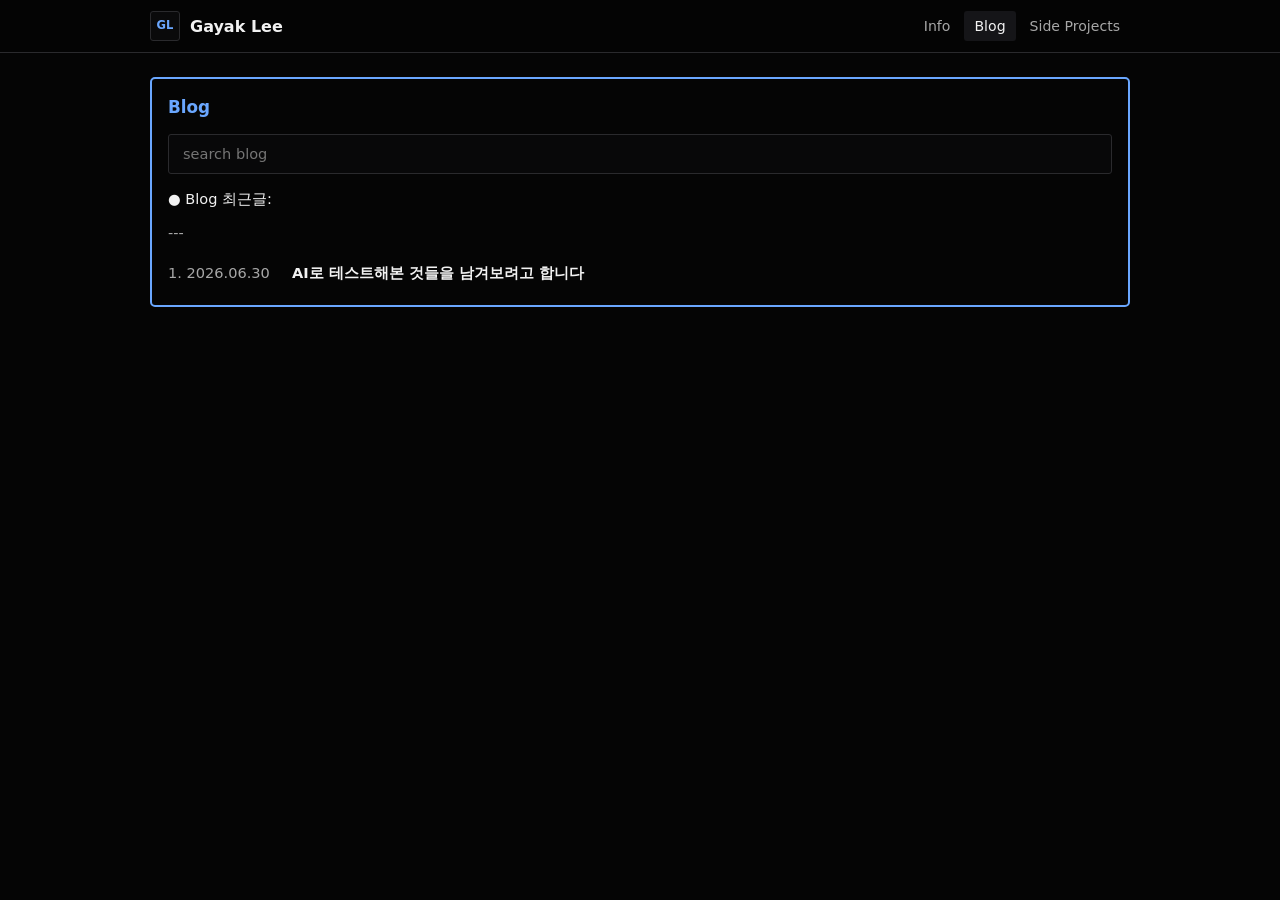
==== blog.html @ c298615c "Initial blog site" ====
<!doctype html>
<html lang="ko">
<head>
  <meta charset="utf-8">
  <meta name="viewport" content="width=device-width, initial-scale=1">
  <title>Blog - Gayak Lee</title>
  <link rel="icon" href="favicon.ico" sizes="any">
  <link rel="icon" type="image/png" href="assets/favicon-32.png">
  <link rel="apple-touch-icon" href="assets/favicon-180.png">
  <link rel="stylesheet" href="style.css">
</head>
<body>
  <header class="site-header">
    <nav class="nav wrap" aria-label="Main navigation">
      <a class="brand" href="index.html"><span class="brand-mark">GL</span><span>Gayak Lee</span></a>
      <div class="links">
        <a href="info.html">Info</a>
        <a href="blog.html" aria-current="page">Blog</a>
        <a href="projects.html">Side Projects</a>
      </div>
    </nav>
  </header>

  <main class="wrap">
    <section class="terminal-page">
      <div class="answer-log">
        <p class="terminal-page-title">Blog</p>
        <div class="search terminal-search">
          <input id="searchInput" type="search" placeholder="search blog" autocomplete="off">
        </div>
        <div id="postList"></div>
        <button id="loadMore" class="load-more" type="button">더 보기</button>
      </div>
    </section>
  </main>

  <script>
    const posts = [
      { title: "AI로 테스트해본 것들을 남겨보려고 합니다", date: "2026.06.30", href: "posts/1.html", excerpt: "포장된 이야기가 아니라 실제로 써보고 느낀 후기를 남겨보려고 합니다." }
    ];

    const pageSize = 3;
    let shown = pageSize;
    let query = "";
    const list = document.getElementById("postList");
    const button = document.getElementById("loadMore");
    const input = document.getElementById("searchInput");

    function filteredPosts() {
      const q = query.trim().toLowerCase();
      if (!q) return posts;
      return posts.filter((post) => `${post.title} ${post.date} ${post.excerpt}`.toLowerCase().includes(q));
    }

    function render() {
      const items = filteredPosts();
      const visible = items.slice(0, shown);
      list.innerHTML = `
        <p class="answer-title">● Blog 최근글:</p>
        <p class="answer-rule">---</p>
        <div class="answer-group">
          ${visible.map((post, index) => `
            <a class="answer-row" href="${post.href}">
              <span>${index + 1}. ${post.date}</span>
              <strong>${post.title}</strong>
            </a>
          `).join("")}
        </div>
      `;
      if (!visible.length) list.innerHTML = '<div class="empty">검색 결과가 없습니다.</div>';
      button.style.display = shown < items.length ? "block" : "none";
    }

    input.addEventListener("input", (event) => {
      query = event.target.value;
      shown = pageSize;
      render();
    });

    button.addEventListener("click", () => {
      shown += pageSize;
      render();
    });

    window.addEventListener("scroll", () => {
      if (button.style.display === "none") return;
      if (window.innerHeight + window.scrollY >= document.body.offsetHeight - 220) {
        shown += pageSize;
        render();
      }
    }, { passive: true });

    render();
  </script>
</body>
</html>
---- style.css ----
:root {
  color-scheme: dark;
  --bg: #050505;
  --panel: #0b0b0c;
  --panel-soft: #111113;
  --ink: #f2f2f2;
  --muted: #a7a7a7;
  --dim: #6f6f6f;
  --line: #2a2a2d;
  --accent: #6aa7ff;
  --blue: #6aa7ff;
  --warn: #d0d0d0;
  --bad: #b9b9b9;
}

* {
  box-sizing: border-box;
}

html {
  scroll-behavior: smooth;
}

body {
  margin: 0;
  background: var(--bg);
  color: var(--ink);
  font-family: Inter, ui-sans-serif, system-ui, -apple-system, BlinkMacSystemFont, "Segoe UI", sans-serif;
  letter-spacing: 0;
}

a {
  color: inherit;
  text-decoration: none;
}

.wrap {
  width: min(980px, calc(100% - 32px));
  margin: 0 auto;
}

.site-header {
  position: sticky;
  top: 0;
  z-index: 20;
  border-bottom: 1px solid var(--line);
  background: rgba(5, 5, 5, 0.92);
  backdrop-filter: blur(8px);
}

.nav {
  display: flex;
  align-items: center;
  justify-content: space-between;
  min-height: 52px;
  gap: 18px;
}

.brand {
  display: inline-flex;
  align-items: center;
  gap: 10px;
  font-weight: 800;
}

.brand-mark {
  display: grid;
  width: 30px;
  height: 30px;
  place-items: center;
  border: 1px solid var(--line);
  border-radius: 3px;
  background: #0a0a0b;
  color: var(--accent);
  font: 800 0.72rem/1 Inter, ui-sans-serif, system-ui, sans-serif;
}

.links {
  display: flex;
  align-items: center;
  gap: 4px;
}

.links a {
  padding: 7px 10px;
  border-radius: 3px;
  color: var(--muted);
  font-size: 0.88rem;
}

.links a:hover,
.links a[aria-current="page"] {
  background: #151518;
  color: var(--ink);
}

main {
  padding: 24px 0 56px;
}

.hero {
  display: grid;
  grid-template-areas:
    "body side"
    "recent recent";
  grid-template-columns: minmax(0, 1fr) 216px;
  gap: 0;
  padding: 0;
  border: 2px solid var(--accent);
  border-radius: 5px;
  background: #050505;
  box-shadow: 0 18px 60px rgba(0, 0, 0, 0.48);
}

.hero > .social-icons {
  display: none;
}

.eyebrow {
  margin: 0 0 8px;
  color: var(--accent);
  font: 750 0.82rem/1.4 Inter, ui-sans-serif, system-ui, sans-serif;
}

h1 {
  margin: 0;
  font-size: clamp(1.85rem, 4.5vw, 2.8rem);
  line-height: 1.02;
  letter-spacing: 0;
}

.lead {
  max-width: 640px;
  margin: 10px 0 0;
  color: var(--muted);
  font-size: 0.95rem;
  line-height: 1.56;
  word-break: keep-all;
}

.hero-actions {
  display: flex;
  flex-wrap: wrap;
  gap: 8px;
  margin-top: 14px;
}

.button {
  display: inline-flex;
  align-items: center;
  min-height: 36px;
  padding: 0 12px;
  border: 1px solid var(--line);
  border-radius: 3px;
  color: var(--muted);
  font-size: 0.9rem;
}

.button.primary {
  border-color: rgba(106, 167, 255, 0.62);
  color: var(--accent);
}

.grid {
  display: grid;
  grid-template-columns: minmax(0, 1fr) 280px;
  gap: 14px;
  align-items: start;
  margin-top: 14px;
}

.grid.single {
  grid-template-columns: 1fr;
}

.section {
  border: 1px solid var(--line);
  border-radius: 4px;
  background: var(--panel);
  overflow: hidden;
}

.terminal-section {
  border: 2px solid var(--accent);
  border-radius: 5px;
  background: #050505;
}

.terminal-recent {
  grid-area: recent;
  border-top: 1px solid var(--accent);
  padding: 14px 16px 16px;
}

.terminal-recent .section-head {
  border-bottom-color: var(--line);
  background: #080809;
}

.terminal-recent .item {
  border-bottom-color: #20242a;
}

.answer-log {
  color: var(--ink);
  font-size: 0.91rem;
  line-height: 1.5;
}

.answer-title,
.answer-rule {
  margin: 0 0 12px;
}

.answer-rule {
  color: var(--muted);
}

.answer-group {
  margin-top: 18px;
}

.answer-group h2 {
  margin: 0 0 10px;
  color: var(--ink);
  font-size: 0.96rem;
  line-height: 1.35;
}

.answer-row {
  display: grid;
  grid-template-columns: 112px minmax(0, 1fr);
  gap: 12px;
  width: fit-content;
  max-width: 100%;
  margin: 5px 0;
  color: var(--ink);
}

.answer-row span {
  color: var(--muted);
}

.answer-row strong {
  color: var(--ink);
  font-weight: 750;
}

.answer-row:hover strong {
  color: var(--blue);
}

.terminal-section .section-head {
  border-bottom-color: var(--line);
  background: #080809;
}

.terminal-section .item {
  border-bottom-color: #20242a;
}

.section-head {
  display: flex;
  align-items: baseline;
  justify-content: space-between;
  gap: 16px;
  padding: 12px 14px;
  border-bottom: 1px solid var(--line);
}

.section-head h2 {
  margin: 0;
  font-size: 1rem;
}

.section-head p {
  margin: 0;
  color: var(--dim);
  font-size: 0.82rem;
}

.list {
  display: grid;
}

.item {
  display: grid;
  grid-template-columns: 96px minmax(0, 1fr);
  gap: 12px;
  padding: 12px 14px;
  border-bottom: 1px solid var(--line);
}

.item:last-child {
  border-bottom: 0;
}

.item:hover {
  background: #111113;
}

.meta {
  color: var(--dim);
  font: 750 0.78rem/1.45 Inter, ui-sans-serif, system-ui, sans-serif;
}

h2,
h3 {
  letter-spacing: 0;
}

.item h3 {
  margin: 0 0 7px;
  font-size: 0.96rem;
  line-height: 1.35;
}

.item p,
.note p,
.article p,
.project-intro p {
  margin: 0;
  color: var(--muted);
  font-size: 0.9rem;
  line-height: 1.55;
  word-break: keep-all;
}

.note {
  padding: 12px 14px;
  border-bottom: 1px solid var(--line);
}

.note:last-child {
  border-bottom: 0;
}

.note strong {
  display: block;
  margin-bottom: 7px;
  color: var(--ink);
  font-size: 0.95rem;
}

.status {
  display: inline-flex;
  margin-top: 9px;
  color: var(--dim);
  font: 750 0.78rem/1.4 Inter, ui-sans-serif, system-ui, sans-serif;
}

.status.run {
  color: var(--accent);
}

.status.hold {
  color: var(--warn);
}

.status.drop {
  color: var(--bad);
}

.page-title {
  padding: 18px 0 14px;
  border-bottom: 1px solid var(--line);
}

.page-title .eyebrow {
  margin-bottom: 10px;
}

.content {
  max-width: 720px;
  margin-top: 14px;
}

.article {
  padding: 16px 0;
}

.article h2 {
  margin: 28px 0 10px;
  font-size: 1.1rem;
}

.article p {
  margin-bottom: 13px;
  color: #c6cdd2;
  font-size: 0.95rem;
}

.topic-spacer {
  height: 2.8rem;
}

.search {
  padding: 12px 14px;
  border-bottom: 1px solid var(--line);
}

.search input {
  width: 100%;
  min-height: 40px;
  padding: 0 14px;
  border: 1px solid var(--line);
  border-radius: 9px;
  outline: none;
  background: #0d1012;
  color: var(--ink);
  font: inherit;
}

.search input:focus {
  border-color: rgba(106, 167, 255, 0.66);
}

.load-more {
  width: calc(100% - 32px);
  min-height: 40px;
  margin: 14px 16px 16px;
  border: 1px solid var(--line);
  border-radius: 9px;
  background: transparent;
  color: var(--accent);
  cursor: pointer;
  font-weight: 750;
}

.load-more:hover {
  background: rgba(106, 167, 255, 0.08);
}

.project-intro {
  padding: 16px;
  border: 1px solid var(--line);
  border-radius: 4px;
  background: var(--panel);
}

.project-intro h1 {
  margin-bottom: 10px;
  font-size: clamp(1.55rem, 3.5vw, 2.25rem);
}

.shot {
  margin-top: 16px;
  border: 1px solid var(--line);
  border-radius: 4px;
  overflow: hidden;
  background: #0c0f11;
}

.shot img {
  display: block;
  width: 100%;
  height: auto;
}

.shot-box {
  display: grid;
  min-height: 250px;
  place-items: center;
  color: var(--dim);
  background:
    linear-gradient(135deg, rgba(126, 182, 255, 0.12), transparent 45%),
    repeating-linear-gradient(90deg, #15191d 0 1px, transparent 1px 42px),
    repeating-linear-gradient(0deg, #15191d 0 1px, transparent 1px 42px);
}

.project-grid {
  display: grid;
  grid-template-columns: repeat(2, minmax(0, 1fr));
  gap: 18px 14px;
  padding: 14px;
}

.project-card {
  display: block;
}

.project-card:hover .thumb {
  border-color: #3a4249;
  filter: brightness(1.08);
}

.thumb {
  position: relative;
  aspect-ratio: 16 / 9;
  overflow: hidden;
  border: 1px solid var(--line);
  border-radius: 4px;
  background: #050607;
}

.thumb img {
  display: block;
  width: 100%;
  height: 100%;
  object-fit: cover;
}

.thumb-badge {
  position: absolute;
  right: 8px;
  bottom: 8px;
  padding: 3px 6px;
  border-radius: 2px;
  background: rgba(0, 0, 0, 0.74);
  color: #fff;
  font: 750 0.72rem/1.2 Inter, ui-sans-serif, system-ui, sans-serif;
}

.terminal-bar {
  display: flex;
  align-items: center;
  gap: 8px;
  width: fit-content;
  min-height: 0;
  margin-left: 24px;
  padding: 0 10px;
  background: #050505;
  color: var(--muted);
  font-size: 0.86rem;
  transform: translateY(-11px);
}

.terminal-body {
  grid-area: body;
  display: grid;
  min-height: 188px;
  place-items: center;
  padding: 18px 18px 14px;
  text-align: center;
}

.prompt {
  margin: 0;
  color: var(--accent);
  font-size: 0.82rem;
}

.terminal-welcome {
  margin: 0 0 14px;
  color: var(--ink);
  font-size: clamp(1.05rem, 2.4vw, 1.25rem);
  line-height: 1.16;
}

.profile-line {
  margin: 12px 0 0;
  color: var(--ink);
  font-size: clamp(1rem, 2.4vw, 1.3rem);
  line-height: 1.15;
}

.ascii-mark {
  display: none;
}

.terminal-profile {
  width: 70px;
  height: 70px;
  margin: 2px auto 14px;
  border: 1px solid var(--accent);
  border-radius: 6px;
  object-fit: cover;
  background: #000;
}

.terminal-path {
  max-width: 100%;
  margin: 16px 0 0;
  color: var(--muted);
  font-size: 0.86rem;
  line-height: 1.3;
}

.terminal-side {
  grid-area: side;
  display: grid;
  align-content: start;
  min-height: 188px;
  padding: 12px 14px;
  border-left: 1px solid var(--accent);
}

.terminal-side h2 {
  margin: 0 0 8px;
  color: var(--accent);
  font-size: 0.92rem;
  line-height: 1.2;
}

.terminal-side p,
.terminal-side a {
  margin: 0;
  color: var(--ink);
  font-size: 0.86rem;
  line-height: 1.35;
}

.terminal-side a:hover {
  color: var(--blue);
}

.terminal-side hr {
  width: 100%;
  margin: 10px 0;
  border: 0;
  border-top: 1px solid var(--accent);
}

.terminal-side .muted {
  color: var(--ink);
}

.account-icons {
  display: flex;
  gap: 8px;
  margin: 2px 0 2px;
}

.terminal-side .icon-link {
  width: 32px;
  height: 32px;
}

.terminal-side .icon-link svg {
  width: 16px;
  height: 16px;
}

.terminal-page {
  border: 2px solid var(--accent);
  border-radius: 5px;
  background: #050505;
  padding: 16px;
}

.terminal-page-title {
  margin: 0 0 14px;
  color: var(--accent);
  font-size: 1.05rem;
  font-weight: 800;
}

.terminal-page-line {
  margin: 0 0 8px;
  color: var(--ink);
  font-size: 1rem;
  font-weight: 800;
}

.info-icons {
  margin-top: 16px;
}

.terminal-search {
  padding: 0;
  margin: 0 0 14px;
  border-bottom: 0;
}

.terminal-search input {
  border-radius: 3px;
  background: #080809;
}

.terminal-project-grid {
  padding: 0;
}

.social-icons {
  display: flex;
  flex-wrap: wrap;
  gap: 8px;
  margin-top: 16px;
}

.icon-link {
  display: inline-grid;
  width: 38px;
  height: 38px;
  place-items: center;
  border: 1px solid var(--line);
  border-radius: 4px;
  background: #080809;
  color: var(--muted);
}

.icon-link:hover {
  border-color: rgba(106, 167, 255, 0.62);
  color: var(--accent);
  background: #09111f;
}

.icon-link svg {
  width: 18px;
  height: 18px;
  fill: currentColor;
}

.project-card h3 {
  margin: 9px 0 3px;
  font-size: 0.96rem;
  line-height: 1.34;
}

.project-title-row,
.project-heading-row {
  display: flex;
  align-items: center;
  justify-content: flex-start;
  gap: 10px;
}

.project-heading-row .terminal-page-title {
  margin-bottom: 0;
}

.status-badge {
  display: inline-flex;
  align-items: center;
  min-height: 22px;
  padding: 2px 7px;
  border: 1px solid var(--line);
  border-radius: 999px;
  color: var(--muted);
  font-size: 0.72rem;
  font-weight: 750;
  white-space: nowrap;
}

.project-summary {
  display: grid;
  gap: 10px;
  margin-top: 16px;
}

.project-summary .thumb-badge {
  position: static;
  width: fit-content;
  background: #080809;
}

.project-summary p {
  margin: 0;
  color: var(--ink);
  line-height: 1.6;
  word-break: keep-all;
}

.project-card p {
  margin: 0;
  color: var(--muted);
  font-size: 0.84rem;
  line-height: 1.45;
  word-break: keep-all;
}

.back {
  display: inline-flex;
  margin-top: 18px;
  color: var(--accent);
  font-size: 0.92rem;
}

.empty {
  padding: 18px 16px;
  color: var(--muted);
}

.empty-line {
  margin: 0;
  color: var(--muted);
}

footer {
  margin-top: 24px;
  color: var(--dim);
  font-size: 0.84rem;
  text-align: center;
}

@media (max-width: 820px) {
  .grid {
    grid-template-columns: 1fr;
  }
}

@media (max-width: 620px) {
  .wrap {
    width: min(100% - 24px, 940px);
  }

  .nav {
    min-height: auto;
    padding: 12px 0;
    align-items: flex-start;
    flex-direction: column;
  }

  .links {
    width: 100%;
  }

  .links a {
    flex: 1;
    text-align: center;
  }

  main {
    padding-top: 22px;
  }

  .hero {
    grid-template-areas:
      "body"
      "side"
      "recent";
    grid-template-columns: 1fr;
  }

  .terminal-body {
    min-height: 160px;
  }

  .terminal-side {
    min-height: auto;
    border-top: 1px solid var(--accent);
    border-left: 0;
  }

  .item {
    grid-template-columns: 1fr;
  }

  .project-grid {
    grid-template-columns: 1fr;
    padding: 12px;
  }
}
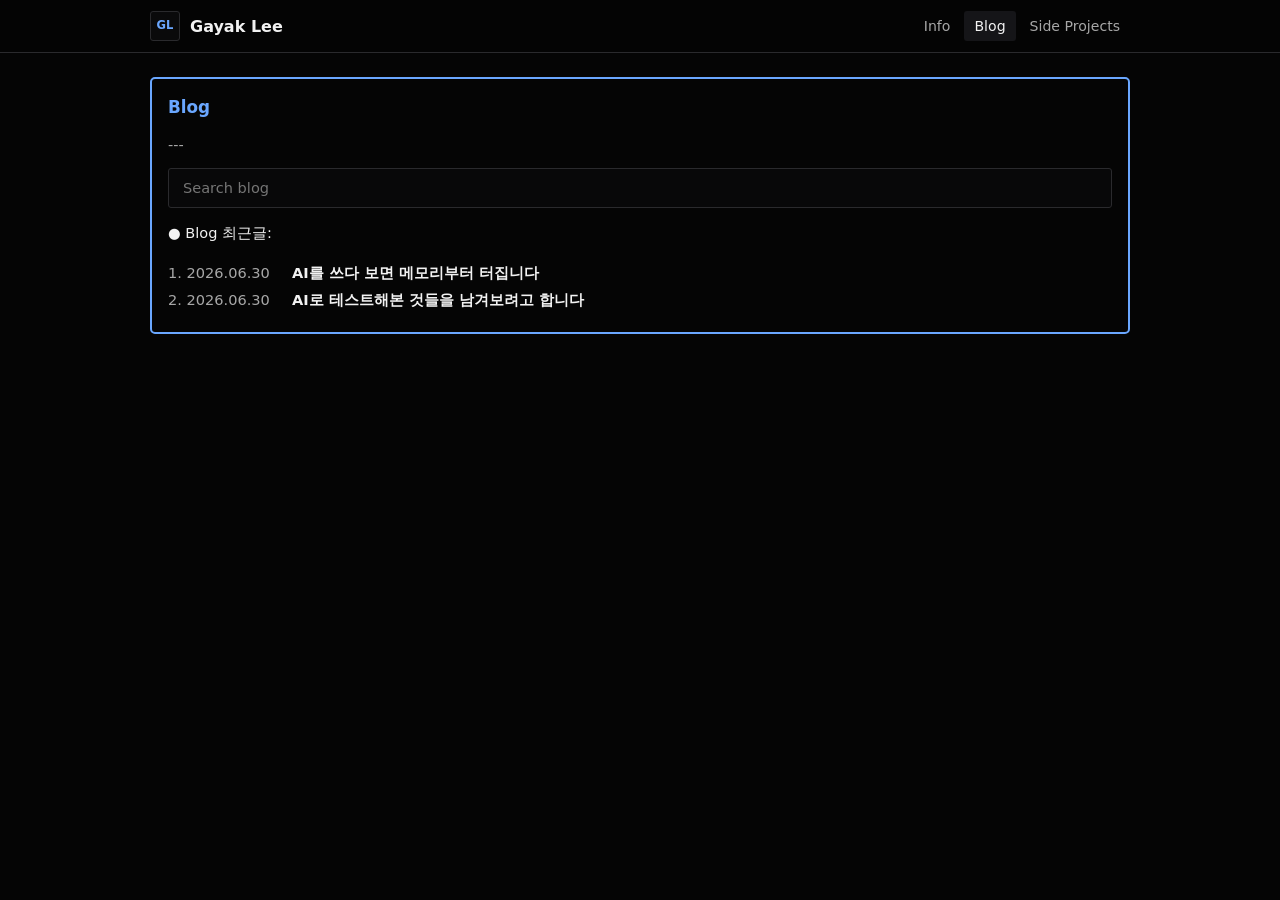
==== commit 7b5905e2: "Add second blog post and info banner" ====
--- a/blog.html
+++ b/blog.html
@@ -25,8 +25,9 @@
     <section class="terminal-page">
       <div class="answer-log">
         <p class="terminal-page-title">Blog</p>
+        <p class="answer-rule">---</p>
         <div class="search terminal-search">
-          <input id="searchInput" type="search" placeholder="search blog" autocomplete="off">
+          <input id="searchInput" type="search" placeholder="Search blog" autocomplete="off">
         </div>
         <div id="postList"></div>
         <button id="loadMore" class="load-more" type="button">더 보기</button>
@@ -36,6 +37,7 @@
 
   <script>
     const posts = [
+      { title: "AI를 쓰다 보면 메모리부터 터집니다", date: "2026.06.30", href: "posts/2.html", excerpt: "AI 도구를 쓰면서 메모리와 저장공간 관리까지 신경 쓰게 된 후기입니다." },
       { title: "AI로 테스트해본 것들을 남겨보려고 합니다", date: "2026.06.30", href: "posts/1.html", excerpt: "포장된 이야기가 아니라 실제로 써보고 느낀 후기를 남겨보려고 합니다." }
     ];
 
@@ -57,7 +59,6 @@
       const visible = items.slice(0, shown);
       list.innerHTML = `
         <p class="answer-title">● Blog 최근글:</p>
-        <p class="answer-rule">---</p>
         <div class="answer-group">
           ${visible.map((post, index) => `
             <a class="answer-row" href="${post.href}">
@@ -67,7 +68,12 @@
           `).join("")}
         </div>
       `;
-      if (!visible.length) list.innerHTML = '<div class="empty">검색 결과가 없습니다.</div>';
+      if (!visible.length) {
+        list.innerHTML = `
+          <p class="answer-title">● Blog 최근글:</p>
+          <div class="empty">검색 결과가 없습니다.</div>
+        `;
+      }
       button.style.display = shown < items.length ? "block" : "none";
     }
 
--- a/style.css
+++ b/style.css
@@ -652,6 +652,22 @@
   font-weight: 800;
 }
 
+.info-banner {
+  margin: 0 0 18px;
+  overflow: hidden;
+  border: 1px solid var(--line);
+  border-radius: 4px;
+  background: #000;
+}
+
+.info-banner img {
+  display: block;
+  width: 100%;
+  height: clamp(96px, 18vw, 164px);
+  object-fit: cover;
+  object-position: center;
+}
+
 .info-icons {
   margin-top: 16px;
 }
@@ -668,6 +684,7 @@
 }
 
 .terminal-project-grid {
+  margin-top: 2px;
   padding: 0;
 }
 
@@ -751,6 +768,17 @@
   word-break: keep-all;
 }
 
+.project-link {
+  width: fit-content;
+  color: var(--accent);
+  font-size: 0.9rem;
+  line-height: 1.45;
+}
+
+.project-link:hover {
+  color: var(--ink);
+}
+
 .project-card p {
   margin: 0;
   color: var(--muted);
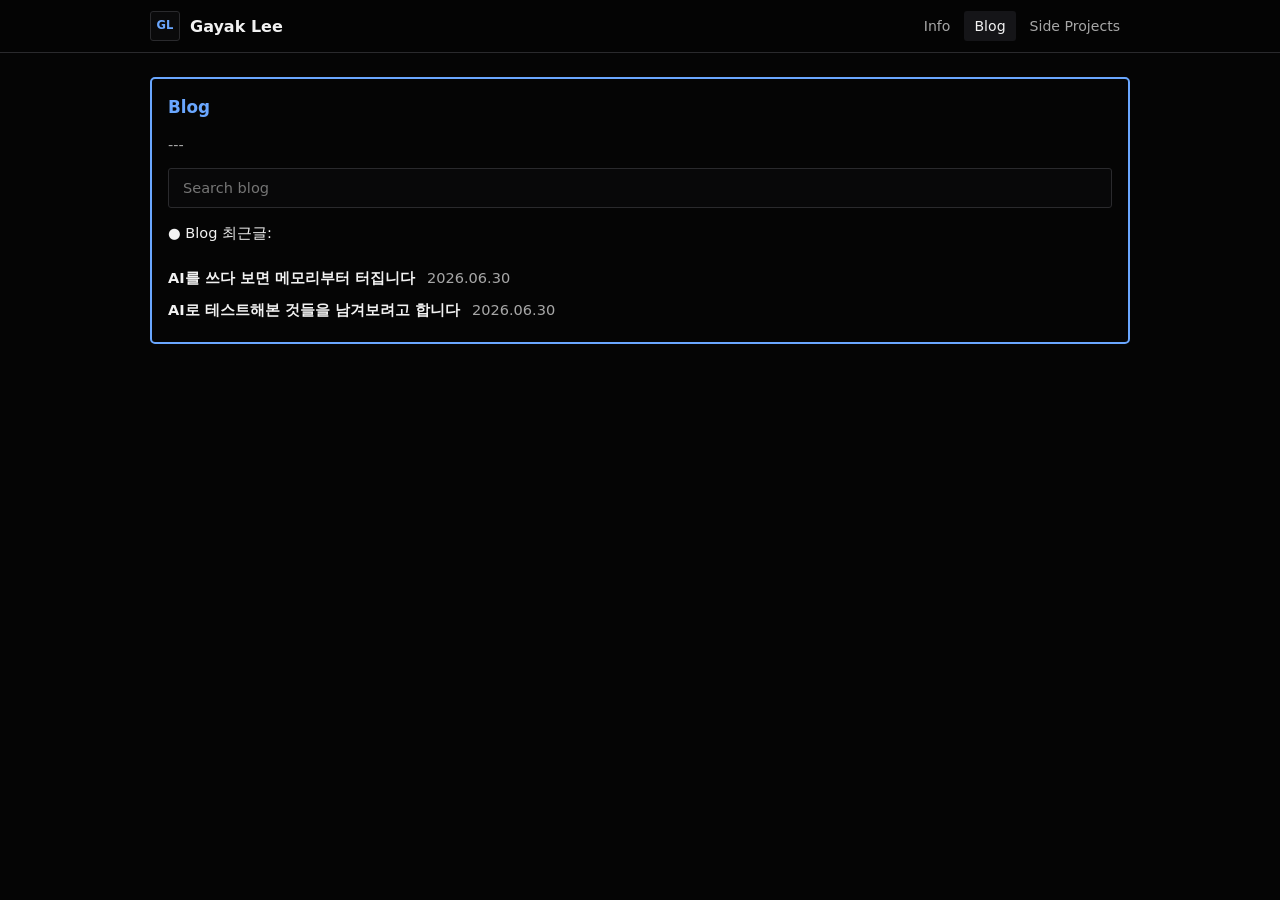
==== commit 1d8f93c4: "Update recent listing layout" ====
--- a/blog.html
+++ b/blog.html
@@ -60,10 +60,10 @@
       list.innerHTML = `
         <p class="answer-title">● Blog 최근글:</p>
         <div class="answer-group">
-          ${visible.map((post, index) => `
-            <a class="answer-row" href="${post.href}">
-              <span>${index + 1}. ${post.date}</span>
+          ${visible.map((post) => `
+            <a class="answer-row home-recent-row" href="${post.href}">
               <strong>${post.title}</strong>
+              <span>${post.date}</span>
             </a>
           `).join("")}
         </div>
--- a/style.css
+++ b/style.css
@@ -220,6 +220,10 @@
   margin-top: 18px;
 }
 
+.side-projects-recent {
+  margin-top: 36px;
+}
+
 .answer-group h2 {
   margin: 0 0 10px;
   color: var(--ink);
@@ -248,6 +252,35 @@
 
 .answer-row:hover strong {
   color: var(--blue);
+}
+
+.home-recent-row {
+  display: inline-flex;
+  align-items: baseline;
+  gap: 12px;
+  width: 100%;
+  white-space: nowrap;
+  overflow: hidden;
+}
+
+.project-answer-row {
+  display: inline-flex;
+  align-items: baseline;
+  gap: 12px;
+  width: 100%;
+  white-space: nowrap;
+  overflow: hidden;
+}
+
+.project-name,
+.project-category {
+  color: var(--muted);
+  font-size: 0.86rem;
+  white-space: nowrap;
+}
+
+.project-category {
+  color: var(--accent);
 }
 
 .terminal-section .section-head {
@@ -868,4 +901,15 @@
     grid-template-columns: 1fr;
     padding: 12px;
   }
-}
+
+  .project-answer-row {
+    display: inline-flex;
+  }
+
+  .home-recent-row {
+    flex-wrap: wrap;
+    gap: 3px 10px;
+    white-space: normal;
+    overflow: visible;
+  }
+}
